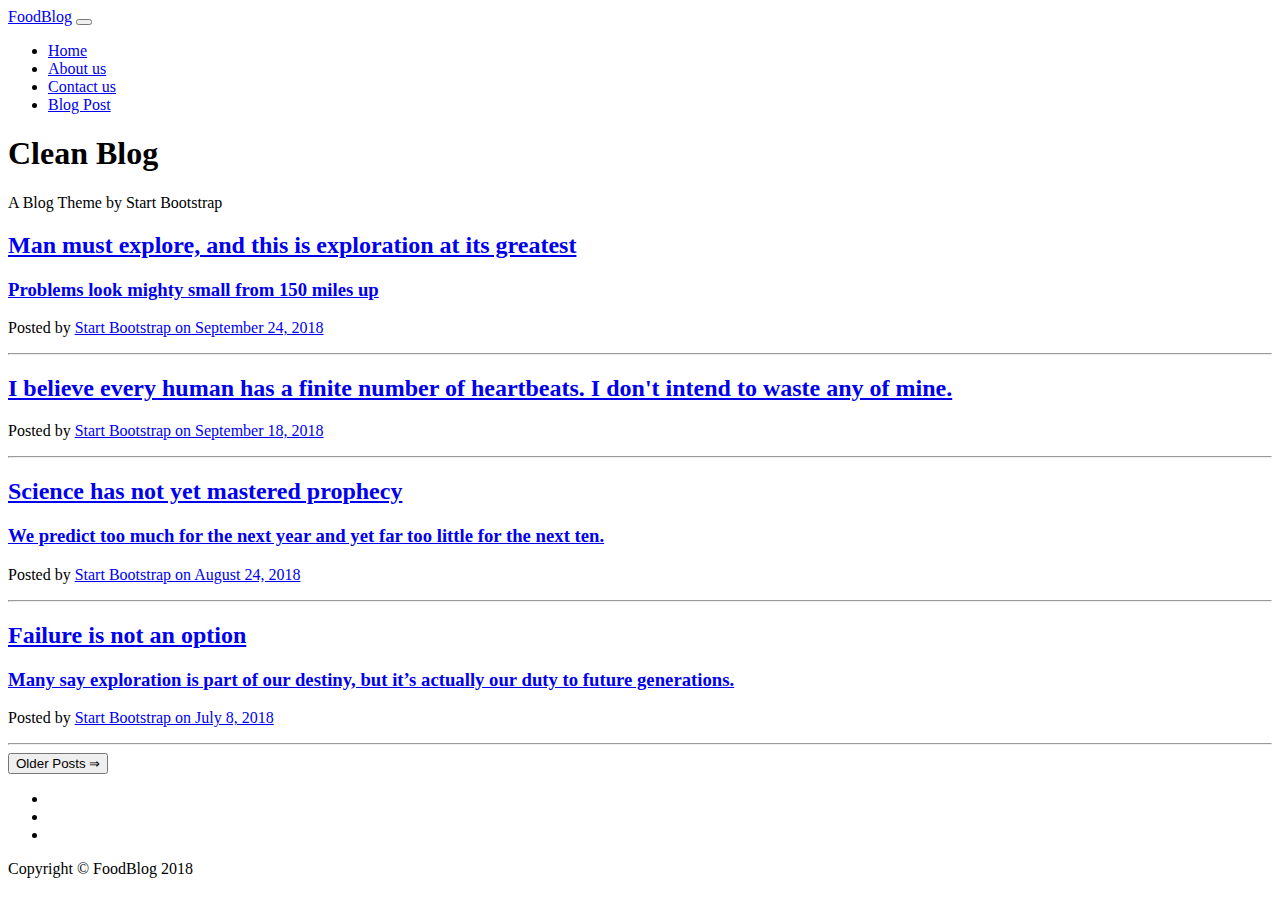
==== index.html @ 3a60dc00 "add html files" ====
<!DOCTYPE html>
<html>

<head>
    <meta charset="utf-8">
    <meta name="viewport" content="width=device-width, initial-scale=1.0, shrink-to-fit=no">
    <title>Home - FoodBlog</title>
    <meta name="description" content="Welcome to FoodBlog.">
    <link rel="stylesheet" href="assets/bootstrap/css/bootstrap.min.css">
    <link rel="stylesheet"
          href="https://fonts.googleapis.com/css?family=Open+Sans:300italic,400italic,600italic,700italic,800italic,400,300,600,700,800">
    <link rel="stylesheet" href="https://fonts.googleapis.com/css?family=Lora:400,700,400italic,700italic">
    <link rel="stylesheet" href="assets/fonts/font-awesome.min.css">
    <link rel="stylesheet" href="assets/css/-Team-Rotating-Cards-BS4-.css">
</head>

<body>
<nav class="navbar navbar-light navbar-expand-lg fixed-top" id="mainNav">
    <div class="container"><a class="navbar-brand" href="index.html">FoodBlog</a>
        <button data-toggle="collapse" data-target="#navbarResponsive" class="navbar-toggler"
                aria-controls="navbarResponsive" aria-expanded="false" aria-label="Toggle navigation"><i
                class="fa fa-bars"></i></button>
        <div
                class="collapse navbar-collapse" id="navbarResponsive">
            <ul class="nav navbar-nav ml-auto">
                <li class="nav-item" role="presentation"><a class="nav-link" href="index.html">Home</a></li>
                <li class="nav-item" role="presentation"><a class="nav-link" href="about.html">About us</a></li>
                <li class="nav-item" role="presentation"><a class="nav-link" href="contact.html">Contact us</a></li>
                <li class="nav-item" role="presentation"><a class="nav-link" href="post.html">Blog Post</a></li>
            </ul>
        </div>
    </div>
</nav>
<header class="masthead" style="background-image:url('assets/img/home-bg.jpg');">
    <div class="overlay"></div>
    <div class="container">
        <div class="row">
            <div class="col-md-10 col-lg-8 mx-auto">
                <div class="site-heading">
                    <h1>Clean Blog</h1><span class="subheading">A Blog Theme by Start Bootstrap</span></div>
            </div>
        </div>
    </div>
</header>
<div class="container">
    <div class="row">
        <div class="col-md-10 col-lg-8">
            <div class="post-preview">
                <a href="#">
                    <h2 class="post-title">Man must explore, and this is exploration at its greatest</h2>
                    <h3 class="post-subtitle">Problems look mighty small from 150 miles up</h3>
                </a>
                <p class="post-meta">Posted by&nbsp;<a href="#">Start Bootstrap on September 24, 2018</a></p>
            </div>
            <hr>
            <div class="post-preview">
                <a href="#">
                    <h2 class="post-title">I believe every human has a finite number of heartbeats. I don't intend to
                        waste any of mine.</h2>
                </a>
                <p class="post-meta">Posted by&nbsp;<a href="#">Start Bootstrap on September 18, 2018</a></p>
            </div>
            <hr>
            <div class="post-preview">
                <a href="#">
                    <h2 class="post-title"> Science has not yet mastered prophecy</h2>
                    <h3 class="post-subtitle">We predict too much for the next year and yet far too little for the next
                        ten.</h3>
                </a>
                <p class="post-meta">Posted by&nbsp;<a href="#">Start Bootstrap on August 24, 2018</a></p>
            </div>
            <hr>
            <div class="post-preview">
                <a href="#">
                    <h2 class="post-title">Failure is not an option</h2>
                    <h3 class="post-subtitle">Many say exploration is part of our destiny, but it’s actually our duty to
                        future generations.</h3>
                </a>
                <p class="post-meta">Posted by&nbsp;<a href="#">Start Bootstrap on July 8, 2018</a></p>
            </div>
            <hr>
            <div class="clearfix">
                <button class="btn btn-primary float-right" type="button">Older Posts&nbsp;⇒</button>
            </div>
        </div>
    </div>
</div>
<footer>
    <div class="container">
        <div class="row">
            <div class="col-md-10 col-lg-8 mx-auto">
                <ul class="list-inline text-center">
                    <li class="list-inline-item"><span class="fa-stack fa-lg"><i class="fa fa-circle fa-stack-2x"></i><i
                            class="fa fa-twitter fa-stack-1x fa-inverse"></i></span></li>
                    <li class="list-inline-item"><span class="fa-stack fa-lg"><i class="fa fa-circle fa-stack-2x"></i><i
                            class="fa fa-facebook fa-stack-1x fa-inverse"></i></span></li>
                    <li class="list-inline-item"><span class="fa-stack fa-lg"><i class="fa fa-circle fa-stack-2x"></i><i
                            class="fa fa-github fa-stack-1x fa-inverse"></i></span></li>
                </ul>
                <p class="text-muted copyright">Copyright&nbsp;©&nbsp;FoodBlog 2018</p>
            </div>
        </div>
    </div>
</footer>
<script src="assets/js/jquery.min.js"></script>
<script src="assets/bootstrap/js/bootstrap.min.js"></script>
<script src="assets/js/clean-blog.js"></script>
</body>

</html>
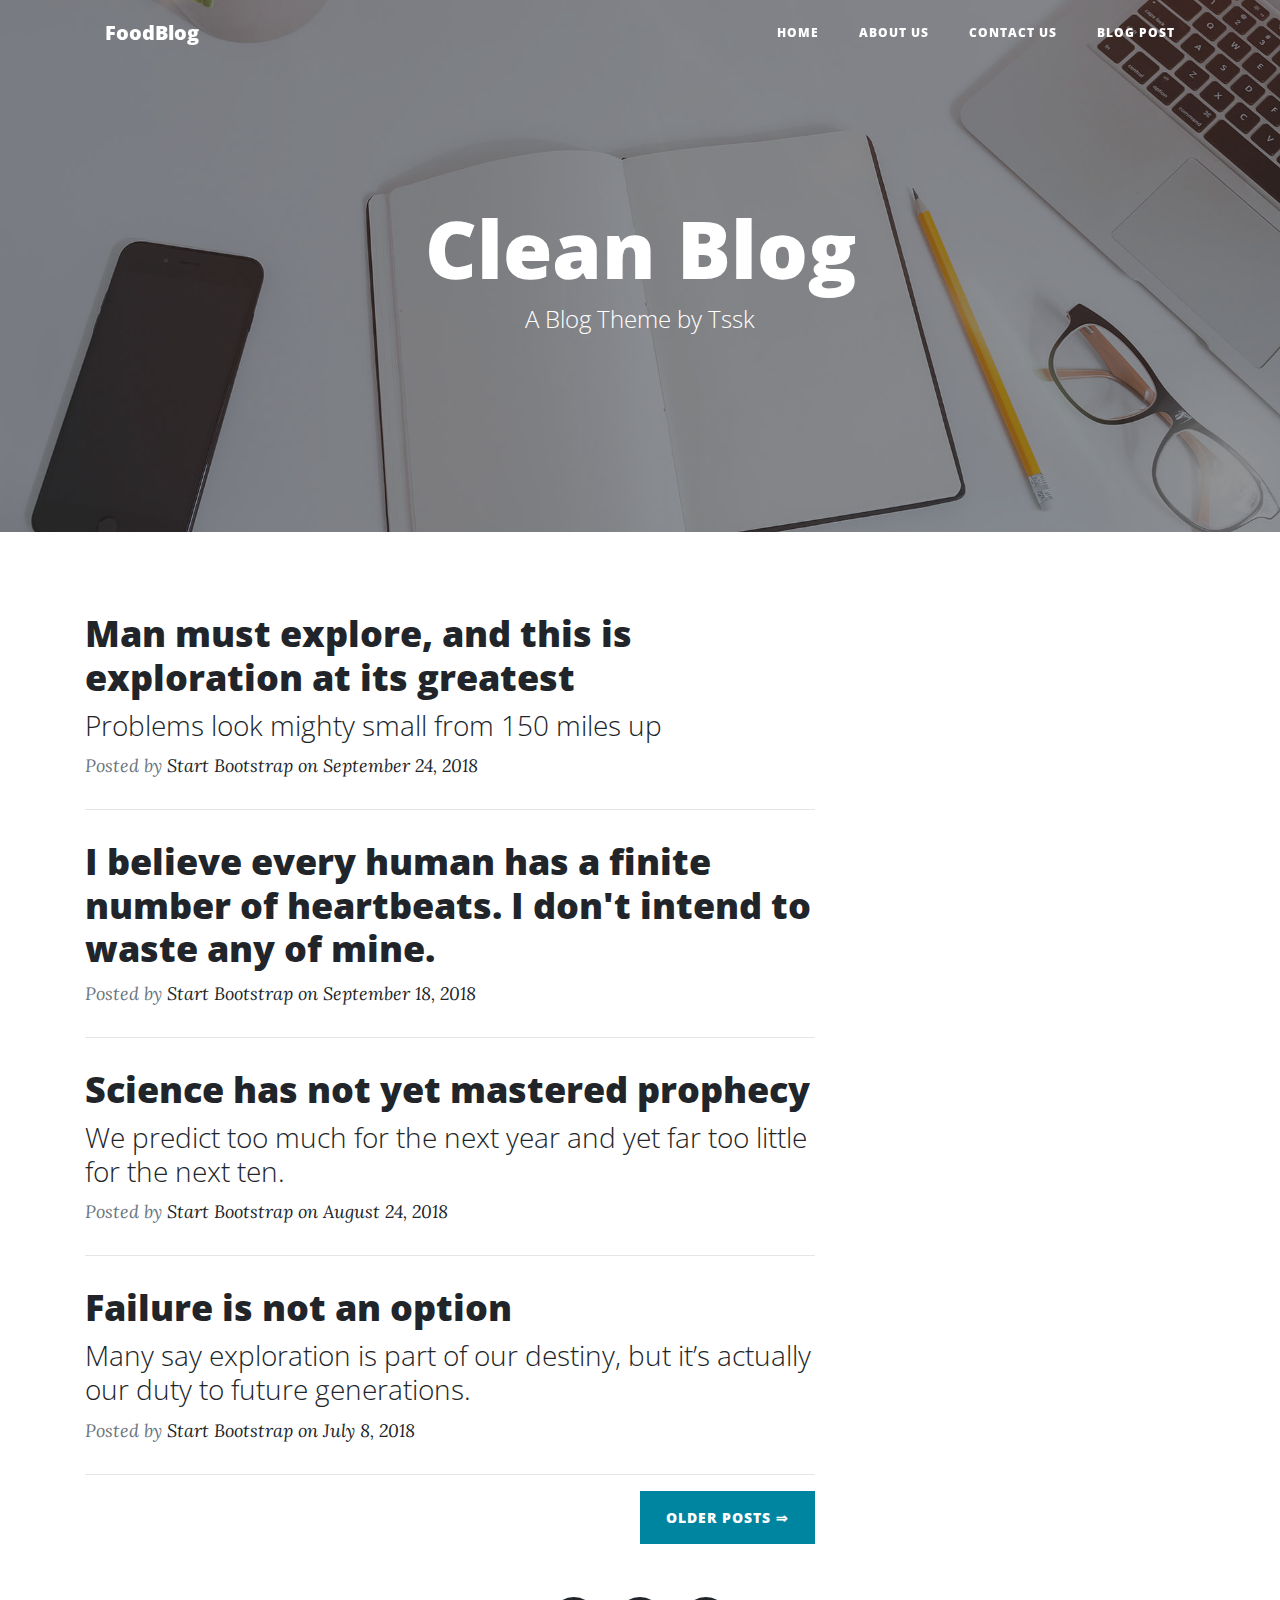
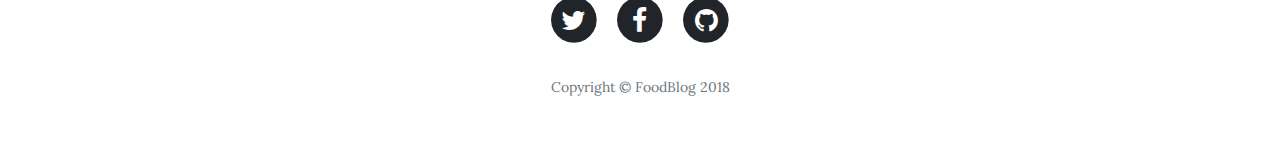
==== commit b70038a3: "edit index" ====
--- a/index.html
+++ b/index.html
@@ -37,7 +37,7 @@
         <div class="row">
             <div class="col-md-10 col-lg-8 mx-auto">
                 <div class="site-heading">
-                    <h1>Clean Blog</h1><span class="subheading">A Blog Theme by Start Bootstrap</span></div>
+                    <h1>Clean Blog</h1><span class="subheading">A Blog Theme by Tssk</span></div>
             </div>
         </div>
     </div>
--- a/assets/css/-Team-Rotating-Cards-BS4-.css
+++ b/assets/css/-Team-Rotating-Cards-BS4-.css
@@ -0,0 +1,83 @@
+.card-container-imagia {
+  -webkit-perspective: 1500px;
+  -moz-perspective: 1500px;
+  -o-perspective: 1500px;
+  perspective: 1500px;
+  margin-bottom: 30px;
+}
+
+.card-container-imagia:hover .card-imagia:not(.off) {
+  -webkit-transform: rotateY( 180deg );
+  -moz-transform: rotateY( 180deg );
+  -o-transform: rotateY( 180deg );
+  transform: rotateY( 180deg );
+}
+
+.card-imagia {
+  -webkit-transition: -webkit-transform .5s;
+  -moz-transition: -moz-transform .5s;
+  -o-transition: -o-transform .5s;
+  transition: transform .5s;
+  -webkit-transform-style: preserve-3d;
+  -moz-transform-style: preserve-3d;
+  -o-transform-style: preserve-3d;
+  transform-style: preserve-3d;
+  position: relative;
+}
+
+.front-imagia, .back-imagia {
+  -webkit-backface-visibility: hidden;
+  -moz-backface-visibility: hidden;
+  -o-backface-visibility: hidden;
+  backface-visibility: hidden;
+  position: absolute;
+  top: 0;
+  left: 0;
+  background-color: #FFF;
+  box-shadow: 0 0 15px 0 rgba(0, 0, 0, 0.1);
+  padding-bottom: 45px;
+}
+
+.front-imagia {
+  z-index: 2;
+}
+
+.back-imagia {
+  -webkit-transform: rotateY( 180deg );
+  -moz-transform: rotateY( 180deg );
+  -o-transform: rotateY( 180deg );
+  transform: rotateY( 180deg );
+  z-index: 3;
+}
+
+.card-container-imagia, .front-imagia, .back-imagia {
+  width: 100%;
+  height: 420px;
+  border-radius: 4px;
+}
+
+.card-imagia .cover-imagia {
+  height: 120px;
+  overflow: hidden;
+  border-radius: 4px 4px 0 0;
+}
+
+.card-imagia .cover-imagia.cover-gradient {
+  background: #ffffff;
+  background-image: radial-gradient(circle at 50% 100% , #ADCACE 0%, #89BECE 33%, #34A1C8 66%, #036EAD 100%);
+}
+
+.card-imagia .user-imagia {
+  margin: -65px auto 0;
+  width: 120px;
+}
+
+.card-imagia .user-imagia img {
+  border: 5px solid #fff;
+}
+
+.card-imagia .footer-imagia {
+  bottom: 0;
+  border-top: 1px solid #eeeeee;
+}
+
